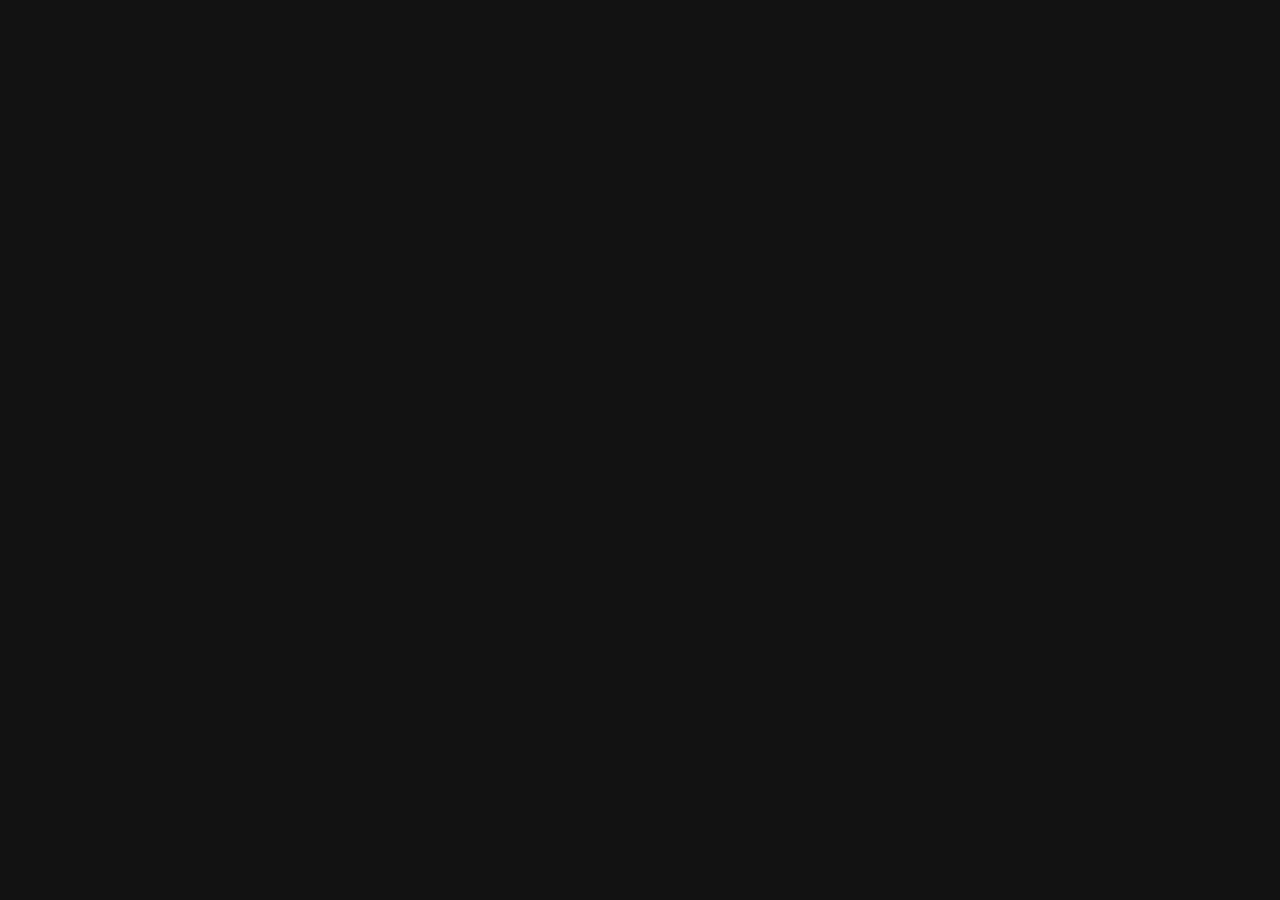
==== app/src/main/assets/App/index.html @ ed99c1b0 "VERSION 0.0.1 RELEASE" ====
<!DOCTYPE html>
<html lang=en>
<head>
<link href=../../res/drawable/app_icon.png rel="shortcut icon"type=image/x-icon>
<link href=../Components/css/styles.css rel=stylesheet>
<script src=../Components/js/Assets.js></script>
<script src=../Components/js/components.js></script>
<script src=../Components/js/Environment.js defer></script>
<script src=../Components/js/Functions.js></script>
<script src=../Components/js/Library.js></script>
<script src=../Components/js/Modules.js></script>
<script src=../Components/js/Plugins.js></script>
<script src=../Components/js/Templates.js></script>
<script src=./App.js defer></script>
<meta charset=UTF-8>
<meta content="width=device-width,initial-scale=1"name=viewport>
</head>
<title>Socilite</title>
<!--PLACE YOUR PROJECT FILES HERE-->
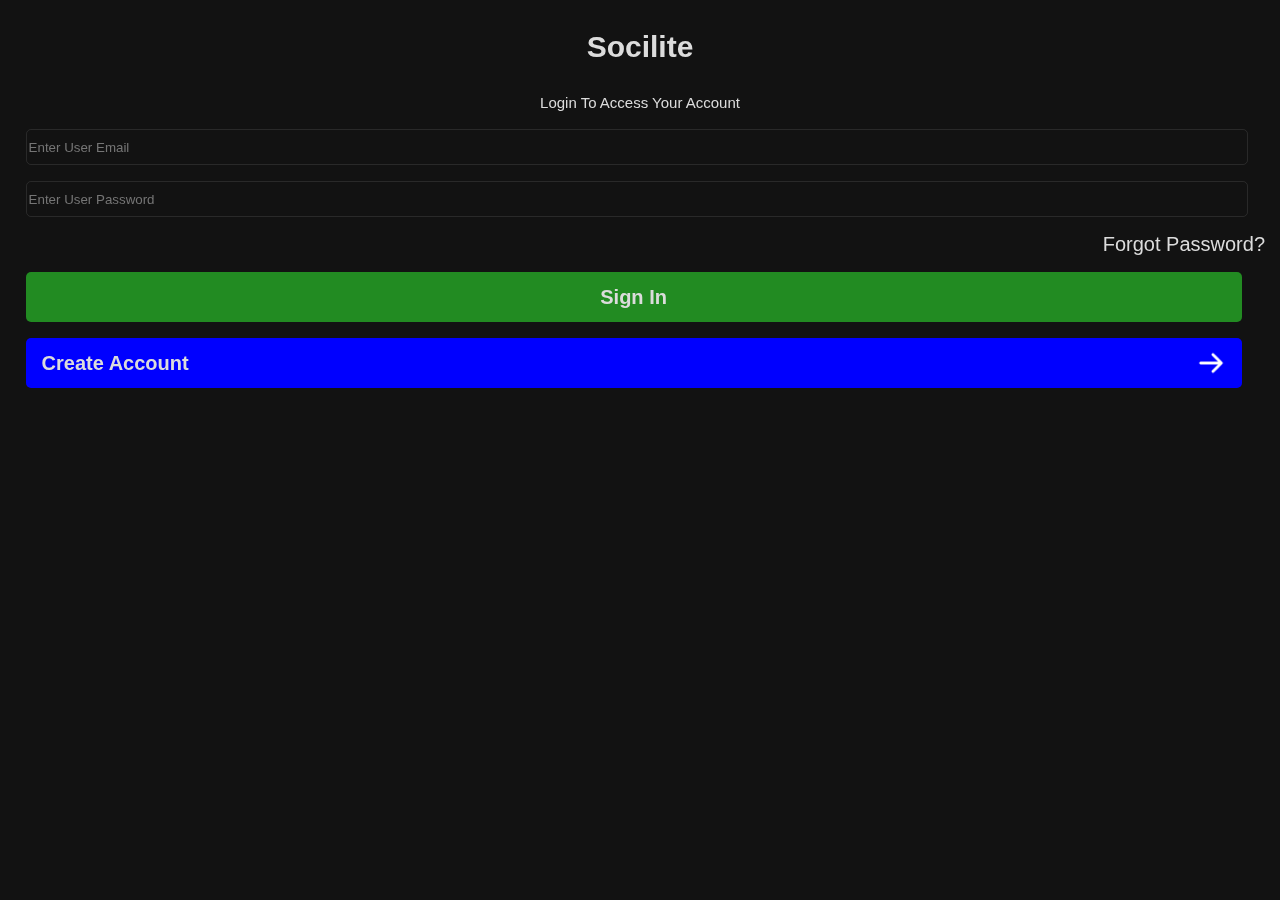
==== commit cde70a79: "socilite" ====
--- a/app/src/main/assets/App/index.html
+++ b/app/src/main/assets/App/index.html
@@ -1,19 +1,22 @@
 <!DOCTYPE html>
-<html lang=en>
+<html lang="en">
 <head>
-<link href=../../res/drawable/app_icon.png rel="shortcut icon"type=image/x-icon>
-<link href=../Components/css/styles.css rel=stylesheet>
-<script src=../Components/js/Assets.js></script>
-<script src=../Components/js/components.js></script>
-<script src=../Components/js/Environment.js defer></script>
-<script src=../Components/js/Functions.js></script>
-<script src=../Components/js/Library.js></script>
-<script src=../Components/js/Modules.js></script>
-<script src=../Components/js/Plugins.js></script>
-<script src=../Components/js/Templates.js></script>
-<script src=./App.js defer></script>
-<meta charset=UTF-8>
-<meta content="width=device-width,initial-scale=1"name=viewport>
+<meta charset="UTF-8">
+<meta name="viewport" content="width=device-width, initial-scale=1.0">
+<script src="../../res/raw/api.js"></script>
+<script src="../../res/raw/assets.js"></script>
+<script src="../../res/raw/blackicons.js"></script>
+<script src="../../res/raw/components.js"></script>
+<script src="../../res/raw/environment.js" defer ></script>
+<script src="../../res/raw/functions.js"></script>
+<script src="../../res/raw/library.js"></script>
+<script src="../../res/raw/main.js" ></script>
+<script src="../../res/raw/modules.js"></script>
+<script src="../../res/raw/plugins.js" ></script>
+<script src="../../res/raw/templates.js" ></script>
+<script src="../../res/raw/whiteicons.js" ></script>
+<script src="./App.js" defer></script>
+<title>Advance-Native</title>
 </head>
-<title>Socilite</title>
-<!--PLACE YOUR PROJECT FILES HERE-->
+<body></body>
+</html>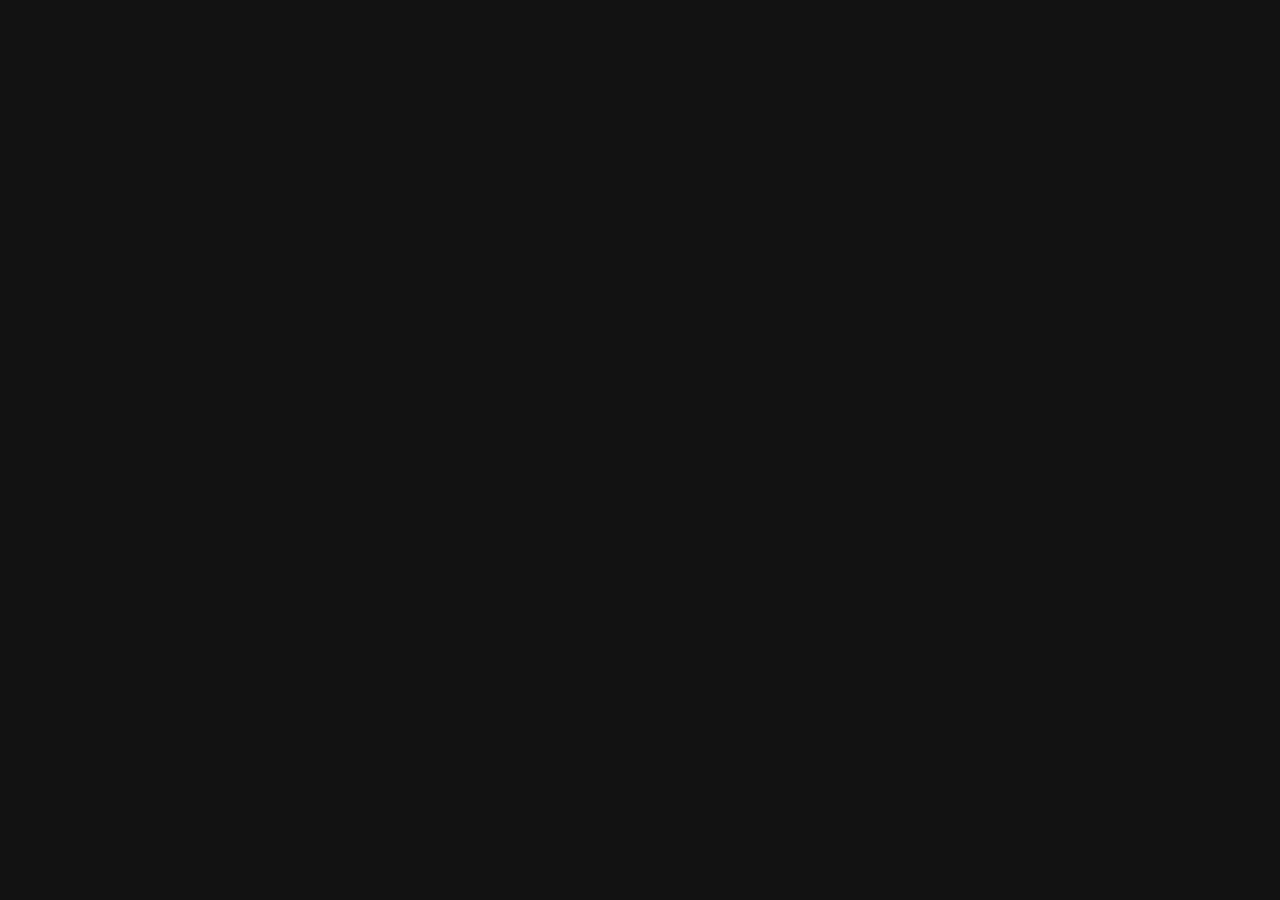
==== commit 88526cdb: "LAUNCH ONE" ====
--- a/app/src/main/assets/App/index.html
+++ b/app/src/main/assets/App/index.html
@@ -1,22 +1,18 @@
-<!DOCTYPE html>
-<html lang="en">
-<head>
-<meta charset="UTF-8">
-<meta name="viewport" content="width=device-width, initial-scale=1.0">
-<script src="../../res/raw/api.js"></script>
-<script src="../../res/raw/assets.js"></script>
-<script src="../../res/raw/blackicons.js"></script>
-<script src="../../res/raw/components.js"></script>
-<script src="../../res/raw/environment.js" defer ></script>
-<script src="../../res/raw/functions.js"></script>
-<script src="../../res/raw/library.js"></script>
-<script src="../../res/raw/main.js" ></script>
-<script src="../../res/raw/modules.js"></script>
-<script src="../../res/raw/plugins.js" ></script>
-<script src="../../res/raw/templates.js" ></script>
-<script src="../../res/raw/whiteicons.js" ></script>
-<script src="./App.js" defer></script>
-<title>Advance-Native</title>
-</head>
-<body></body>
-</html>+<!DOCTYPE html><html lang=en><meta charset=UTF-8>
+<link href=../../res/drawable/app_icon.png rel=shortcut icon type=image/x-icon>
+<link href=../Components/design/styles.css rel=stylesheet>
+<script src=../Components/tools/Api.js defer></script>
+<script src=../Components/tools/Assets.js defer></script>
+<script src=../Components/tools/Components.js defer></script>
+<script src=../Components/tools/Environment.js defer></script>
+<script src=../Components/tools/Functions.js ></script>
+<script src=../Components/tools/Library.js defer></script>
+<script src=../Components/tools/Modules.js></script>
+<script src=../Components/tools/Plugins.js ></script>
+<script src=../Components/tools/Templates.js defer></script>
+<script src=../Connection/Api.js defer></script>
+<script src=../Connection/Connection.js defer></script>
+<script src=./App.js defer></script>
+<meta content="width=device-width,initial-scale=1"name=viewport>
+<title>Socilite App</title>
+</head>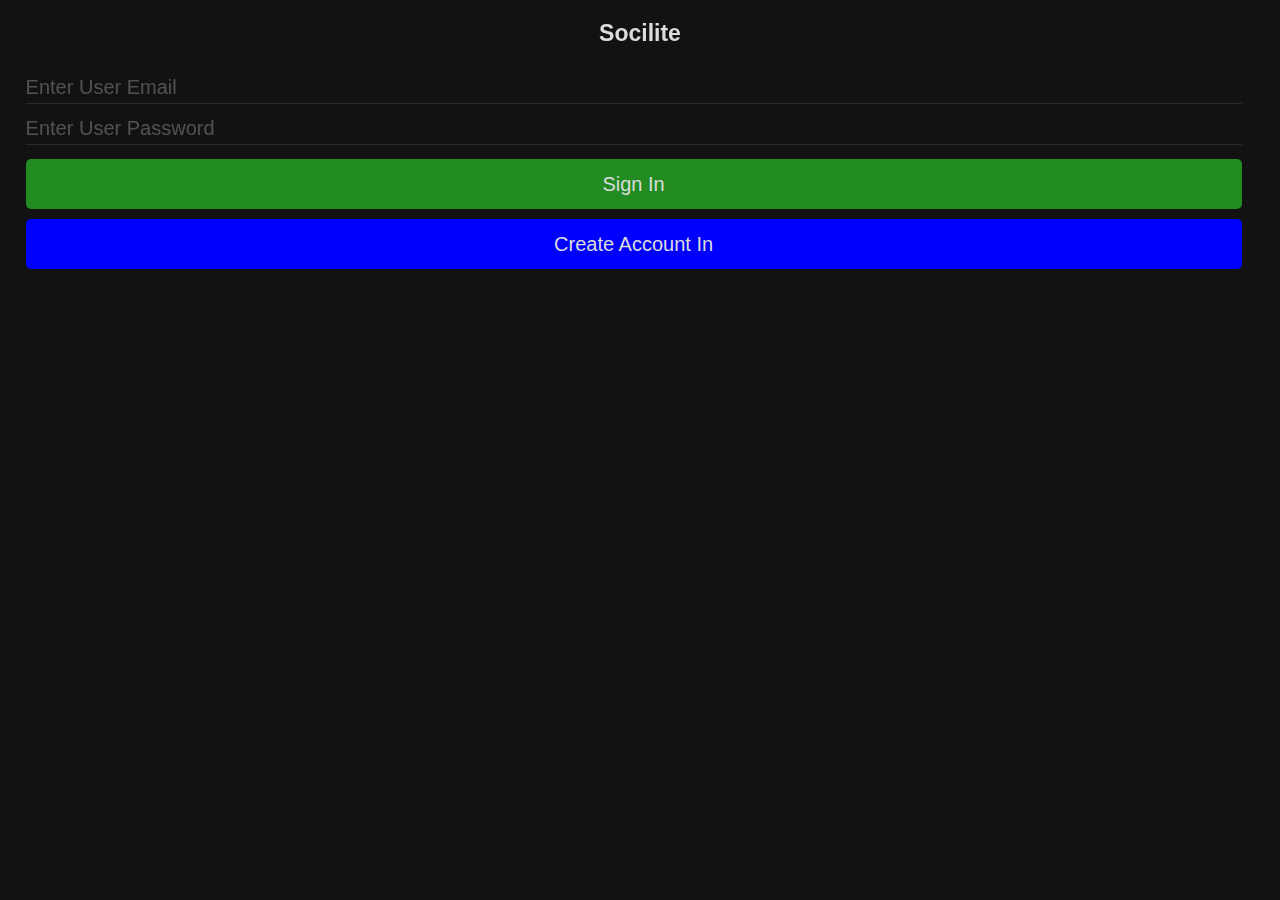
==== commit 8756c0ed: "TEST ONE" ====
--- a/app/src/main/assets/App/index.html
+++ b/app/src/main/assets/App/index.html
@@ -11,7 +11,6 @@
 <script src=../Components/tools/Plugins.js ></script>
 <script src=../Components/tools/Templates.js defer></script>
 <script src=../Connection/Api.js defer></script>
-<script src=../Connection/Connection.js defer></script>
 <script src=./App.js defer></script>
 <meta content="width=device-width,initial-scale=1"name=viewport>
 <title>Socilite App</title>
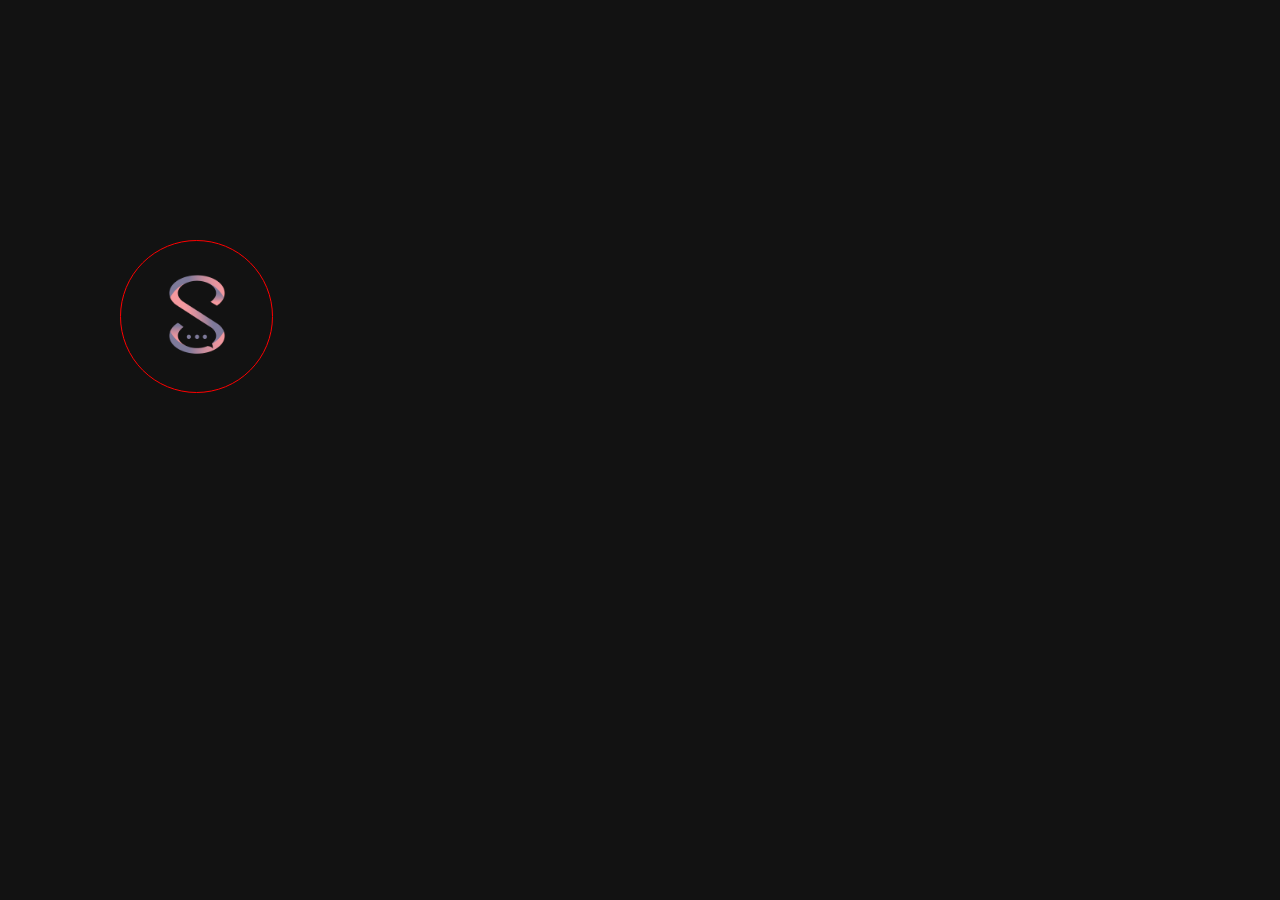
==== commit bf0cfad3: "MAJOR UPDATE ONE" ====
--- a/app/src/main/assets/App/index.html
+++ b/app/src/main/assets/App/index.html
@@ -14,4 +14,5 @@
 <script src=./App.js defer></script>
 <meta content="width=device-width,initial-scale=1"name=viewport>
 <title>Socilite App</title>
-</head>+</head>
+
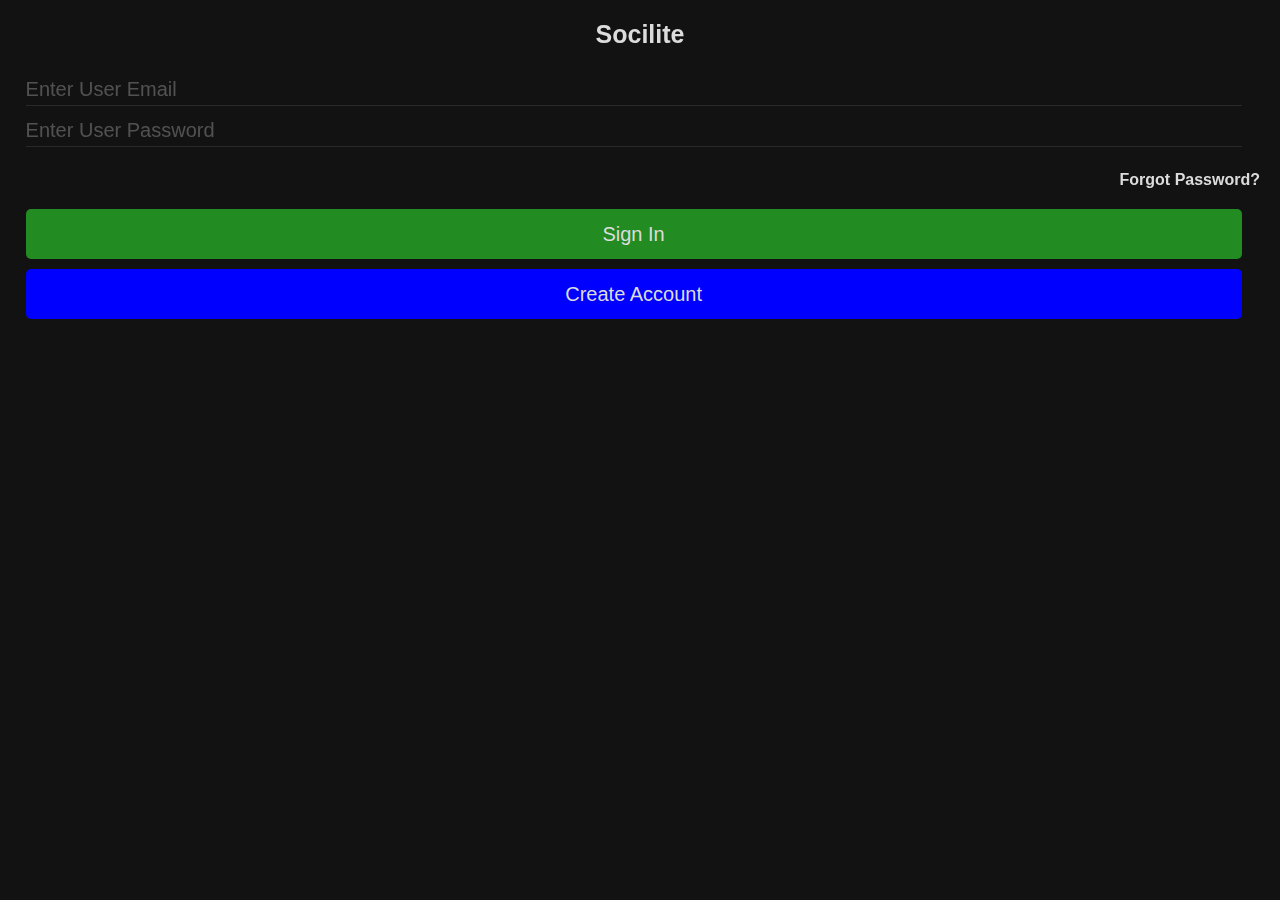
==== commit 9f882fb6: "HOME POST UPDATE" ====
--- a/app/src/main/assets/App/index.html
+++ b/app/src/main/assets/App/index.html
@@ -14,5 +14,4 @@
 <script src=./App.js defer></script>
 <meta content="width=device-width,initial-scale=1"name=viewport>
 <title>Socilite App</title>
-</head>
-
+</head>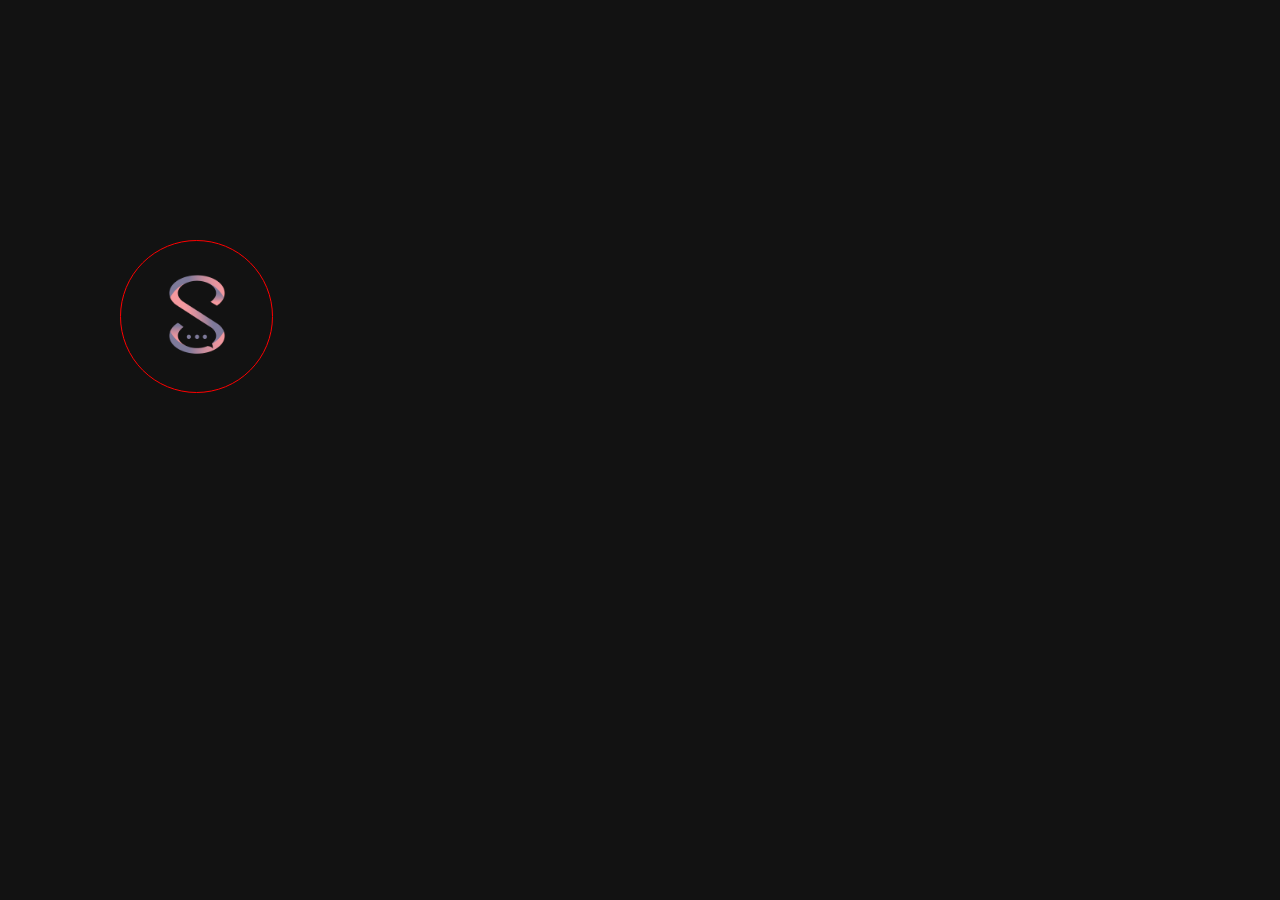
==== commit f29e4780: "LAUNCH ONE" ====
--- a/app/src/main/assets/App/index.html
+++ b/app/src/main/assets/App/index.html
@@ -14,4 +14,5 @@
 <script src=./App.js defer></script>
 <meta content="width=device-width,initial-scale=1"name=viewport>
 <title>Socilite App</title>
-</head>+</head>
+
